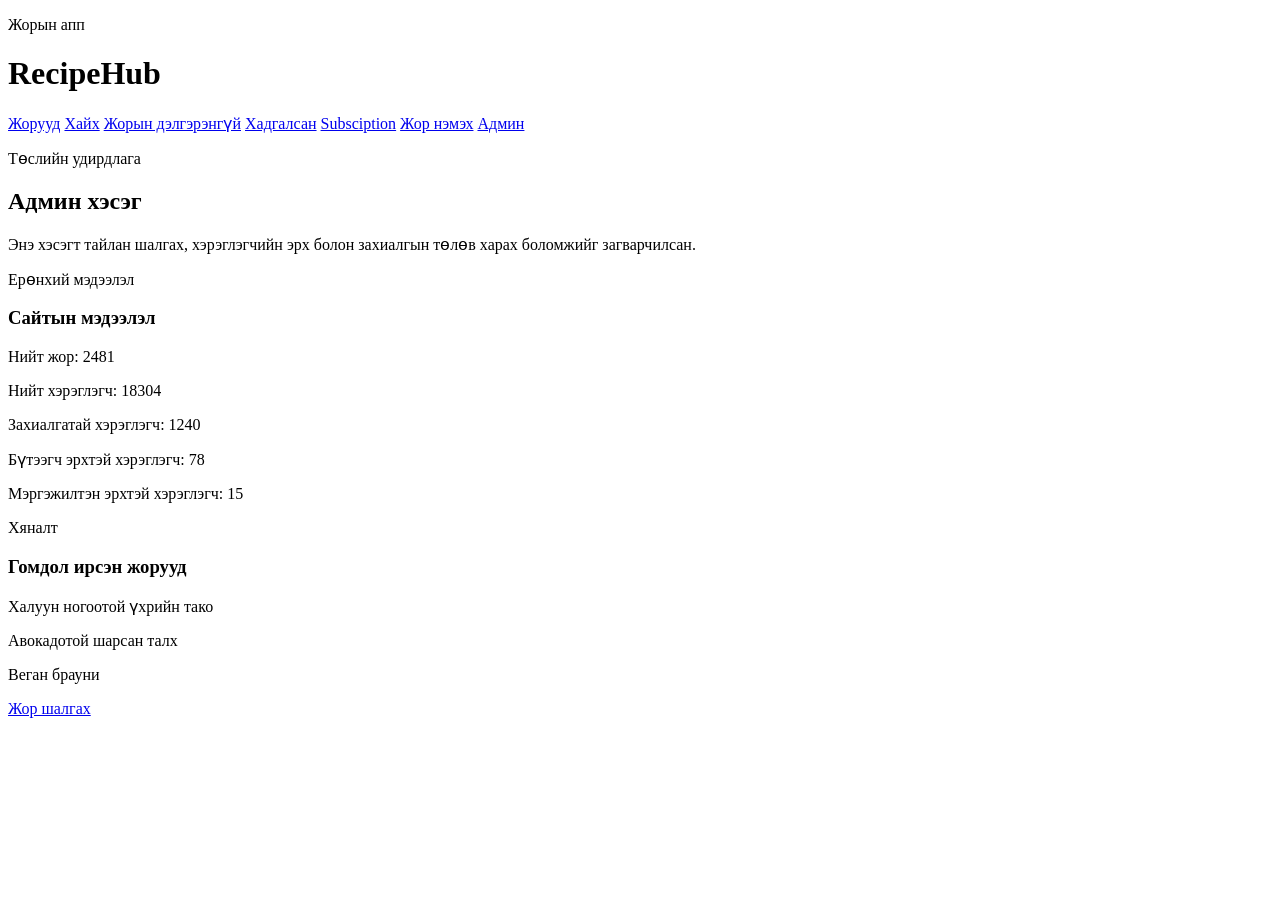
==== admin.html @ bd6943b9 "admin html" ====
<!DOCTYPE html>
<html lang="mn">
<head>
  <meta charset="UTF-8">
  <meta name="viewport" content="width=device-width, initial-scale=1.0">
  <title>RecipeHub - Админ</title>
  <link rel="stylesheet" href="admin.css">
</head>
<body>
  <header class="site-header">
    <div class="container header-inner">
      <div>
        <p class="eyebrow">Жорын апп</p>
        <h1 class="logo">RecipeHub</h1>
      </div>
      <nav class="site-nav" aria-label="Үндсэн цэс">
        <a href="index.html">Жорууд</a>
        <a href="search.html">Хайх</a>
        <a href="detail.html">Жорын дэлгэрэнгүй</a>
        <a href="favorites.html">Хадгалсан</a>
        <a href="pricing.html">Subsciption</a>
        <a href="add.html">Жор нэмэх</a>
        <a class="active" href="admin.html">Админ</a>
      </nav>
    </div>
  </header>

  <main class="main-content">
    <section class="hero">
      <div class="container">
        <p class="eyebrow">Төслийн удирдлага</p>
        <h2>Админ хэсэг</h2>
        <p class="section-intro">Энэ хэсэгт тайлан шалгах, хэрэглэгчийн эрх болон захиалгын төлөв харах боломжийг загварчилсан.</p>
      </div>
    </section>

    <section class="page-section">
      <div class="container admin-grid">
        <article class="panel">
          <p class="card-tag">Ерөнхий мэдээлэл</p>
          <h3>Сайтын мэдээлэл</h3>
          <p>Нийт жор: 2481</p>
          <p>Нийт хэрэглэгч: 18304</p>
          <p>Захиалгатай хэрэглэгч: 1240</p>
          <p>Бүтээгч эрхтэй хэрэглэгч: 78</p>
          <p>Мэргэжилтэн эрхтэй хэрэглэгч: 15</p>
        </article>

        <article class="panel">
          <p class="card-tag">Хяналт</p>
          <h3>Гомдол ирсэн жорууд</h3>
          <p>Халуун ногоотой үхрийн тако</p>
          <p>Авокадотой шарсан талх</p>
          <p>Веган брауни</p>
          <a class="card-button" href="detail.html">Жор шалгах</a>
        </article>
      </div>
    </section>
  </main>

</body>
</html>
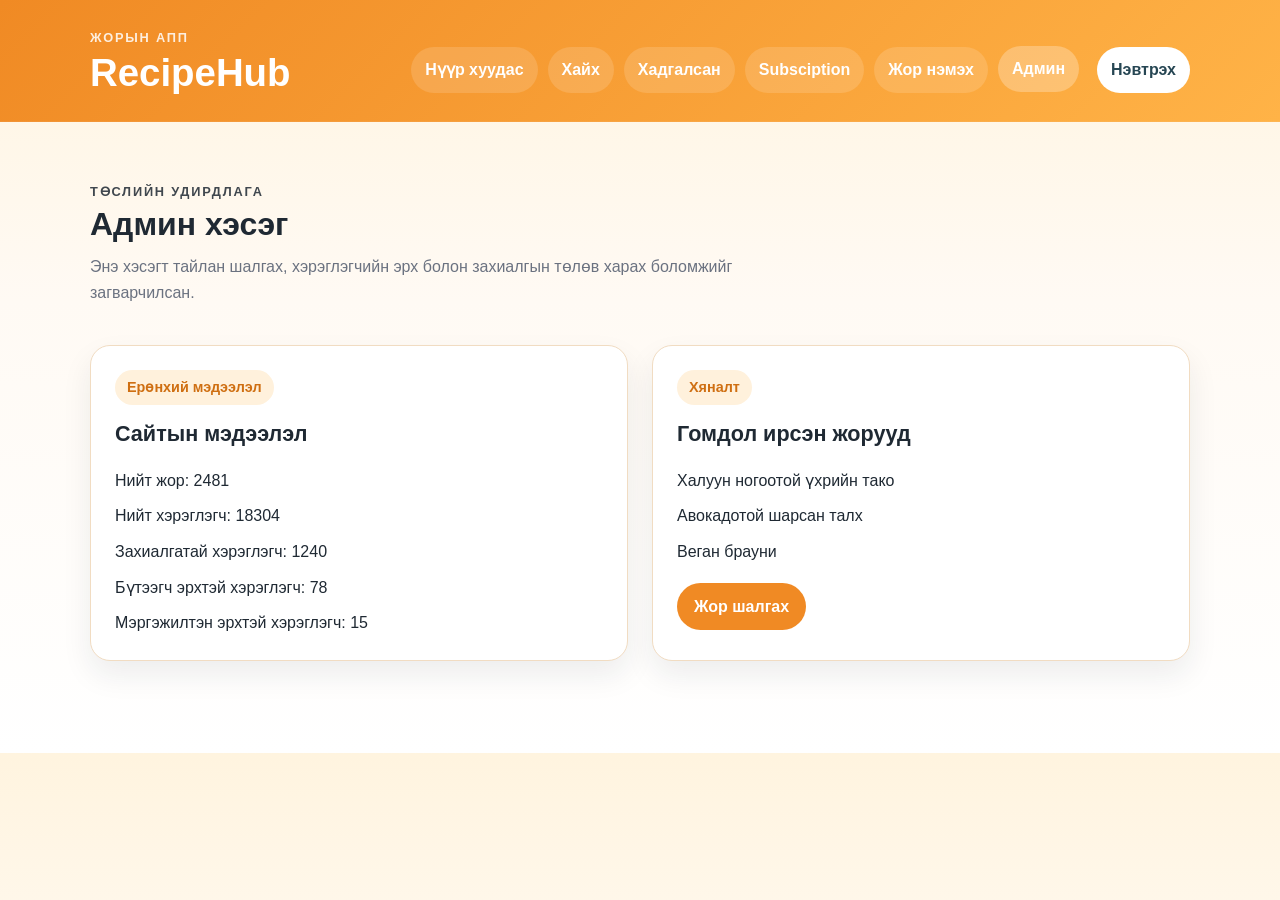
==== commit 60c51eb6: "Update admin.html" ====
--- a/admin.html
+++ b/admin.html
@@ -4,6 +4,7 @@
   <meta charset="UTF-8">
   <meta name="viewport" content="width=device-width, initial-scale=1.0">
   <title>RecipeHub - Админ</title>
+  <link rel="stylesheet" href="common.css">
   <link rel="stylesheet" href="admin.css">
 </head>
 <body>
@@ -14,13 +15,14 @@
         <h1 class="logo">RecipeHub</h1>
       </div>
       <nav class="site-nav" aria-label="Үндсэн цэс">
-        <a href="index.html">Жорууд</a>
+        <a href="index.html">Нүүр хуудас</a>
         <a href="search.html">Хайх</a>
-        <a href="detail.html">Жорын дэлгэрэнгүй</a>
+        <!-- <a href="detail.html">Жорын дэлгэрэнгүй</a> -->
         <a href="favorites.html">Хадгалсан</a>
         <a href="pricing.html">Subsciption</a>
         <a href="add.html">Жор нэмэх</a>
         <a class="active" href="admin.html">Админ</a>
+        <a class="auth-link" href="login.html">Нэвтрэх</a>
       </nav>
     </div>
   </header>
--- a/common.css
+++ b/common.css
@@ -0,0 +1,260 @@
+:root {
+  --primary: #c96f3b;
+  --primary-dark: #9e552a;
+  --secondary: #264653;
+  --background: #f5efe6;
+  --surface: #fffdf9;
+  --surface-strong: #f8f1e8;
+  --surface-soft: #efe5d7;
+  --text: #1f2933;
+  --muted: #6f766f;
+  --border: #dccfbd;
+  --shadow: 0 18px 40px rgba(48, 35, 23, 0.08);
+}
+
+* {
+  box-sizing: border-box;
+  margin: 0;
+  padding: 0;
+}
+
+body {
+  font-family: "Trebuchet MS", Arial, sans-serif;
+  background:
+    radial-gradient(circle at top left, rgba(201, 111, 59, 0.12), transparent 30%),
+    linear-gradient(180deg, #f3eadf 0%, #fbf7f1 42%, #fffdf9 100%);
+  color: var(--text);
+  line-height: 1.6;
+}
+
+a {
+  color: inherit;
+  text-decoration: none;
+}
+
+img {
+  display: block;
+  max-width: 100%;
+}
+
+.container {
+  width: min(1180px, calc(100% - 32px));
+  margin: 0 auto;
+}
+
+.site-header {
+  position: sticky;
+  top: 0;
+  z-index: 20;
+  background: rgba(38, 70, 83, 0.94);
+  color: #ffffff;
+  padding: 20px 0;
+  backdrop-filter: blur(10px);
+  border-bottom: 1px solid rgba(255, 255, 255, 0.08);
+}
+
+.header-inner {
+  display: flex;
+  justify-content: space-between;
+  align-items: center;
+  gap: 24px;
+}
+
+.eyebrow {
+  font-size: 0.78rem;
+  font-weight: 700;
+  letter-spacing: 0.18em;
+  text-transform: uppercase;
+  opacity: 0.8;
+  margin-bottom: 6px;
+}
+
+.logo {
+  font-size: 2.3rem;
+  line-height: 1;
+}
+
+.site-nav {
+  display: flex;
+  flex-wrap: wrap;
+  gap: 10px;
+  justify-content: flex-end;
+  align-items: center;
+  flex: 1;
+}
+
+.site-nav a {
+  padding: 10px 14px;
+  border-radius: 14px;
+  background: rgba(255, 255, 255, 0.06);
+  font-weight: 700;
+  transition: background-color 0.2s ease, transform 0.2s ease;
+}
+
+.site-nav a.active,
+.site-nav a:hover {
+  background: rgba(255, 255, 255, 0.16);
+  transform: translateY(-1px);
+}
+
+.site-nav a.auth-link {
+  background: #ffffff;
+  color: var(--secondary);
+  margin-left: 8px;
+  flex-shrink: 0;
+}
+
+.main-content {
+  padding: 34px 0 72px;
+}
+
+.hero,
+.page-section {
+  padding: 18px 0;
+}
+
+.hero h2,
+.auth-copy h2 {
+  font-size: clamp(2.2rem, 4vw, 3.4rem);
+  line-height: 1.05;
+  margin-bottom: 12px;
+}
+
+.section-intro,
+.auth-copy p {
+  max-width: 760px;
+  color: var(--muted);
+}
+
+.panel,
+.recipe-card,
+.info-card,
+.auth-form,
+.role-note,
+.summary-card,
+.hero-note,
+.price-card,
+.role-card,
+.compare-box {
+  background: rgba(255, 253, 249, 0.94);
+  border: 1px solid var(--border);
+  border-radius: 26px;
+  box-shadow: var(--shadow);
+}
+
+.panel,
+.info-card,
+.auth-form,
+.role-note,
+.summary-card,
+.hero-note,
+.price-card,
+.role-card,
+.compare-box {
+  padding: 28px;
+}
+
+.card-tag,
+.role-badge,
+.filter-pill {
+  display: inline-block;
+  padding: 7px 14px;
+  border-radius: 999px;
+  background: var(--surface-soft);
+  color: var(--secondary);
+  font-size: 0.92rem;
+  font-weight: 800;
+}
+
+.card-button,
+.primary-button,
+.secondary-button,
+.ghost-button {
+  display: inline-flex;
+  align-items: center;
+  justify-content: center;
+  border: 1px solid transparent;
+  border-radius: 16px;
+  padding: 12px 18px;
+  font: inherit;
+  font-weight: 700;
+  cursor: pointer;
+  transition: transform 0.2s ease, background-color 0.2s ease, border-color 0.2s ease;
+}
+
+.card-button,
+.primary-button {
+  background: var(--secondary);
+  color: #ffffff;
+}
+
+.secondary-button,
+.ghost-button {
+  background: #ffffff;
+  color: var(--text);
+  border-color: var(--border);
+}
+
+.card-button:hover,
+.primary-button:hover,
+.secondary-button:hover,
+.ghost-button:hover {
+  transform: translateY(-2px);
+}
+
+label span {
+  display: block;
+  margin-bottom: 8px;
+  font-weight: 700;
+}
+
+input,
+select,
+textarea {
+  width: 100%;
+  border: 1px solid var(--border);
+  border-radius: 16px;
+  padding: 12px 14px;
+  font: inherit;
+  color: var(--text);
+  background: #ffffff;
+}
+
+input:focus,
+select:focus,
+textarea:focus {
+  outline: 2px solid rgba(201, 111, 59, 0.22);
+  outline-offset: 2px;
+}
+
+textarea {
+  min-height: 120px;
+  resize: vertical;
+}
+
+@media (max-width: 760px) {
+  .header-inner {
+    flex-direction: column;
+    align-items: flex-start;
+  }
+
+  .logo {
+    font-size: 2rem;
+  }
+
+  .main-content {
+    padding-top: 24px;
+  }
+
+  .panel,
+  .info-card,
+  .auth-form,
+  .role-note,
+  .summary-card,
+  .hero-note,
+  .price-card,
+  .role-card,
+  .compare-box {
+    padding: 22px;
+  }
+}
--- a/admin.css
+++ b/admin.css
@@ -0,0 +1,164 @@
+:root {
+  --primary: #f08a24;
+  --primary-dark: #cf6f12;
+  --background: #fff8ef;
+  --surface: #ffffff;
+  --surface-soft: #fff1dc;
+  --text: #1f2933;
+  --muted: #6b7280;
+  --border: #f1dcc2;
+  --shadow: 0 14px 30px rgba(31, 41, 51, 0.08);
+}
+
+* {
+  box-sizing: border-box;
+  margin: 0;
+  padding: 0;
+}
+
+body {
+  font-family: "Trebuchet MS", Arial, sans-serif;
+  background: linear-gradient(180deg, #fff4df 0%, #fffaf4 40%, #ffffff 100%);
+  color: var(--text);
+  line-height: 1.6;
+}
+
+a {
+  color: inherit;
+  text-decoration: none;
+}
+
+.container {
+  width: min(1100px, calc(100% - 32px));
+  margin: 0 auto;
+}
+
+.site-header {
+  background: linear-gradient(135deg, var(--primary) 0%, #ffb347 100%);
+  color: #ffffff;
+  padding: 28px 0;
+}
+
+.header-inner {
+  display: flex;
+  justify-content: space-between;
+  align-items: flex-end;
+  gap: 24px;
+}
+
+.eyebrow {
+  font-size: 0.8rem;
+  font-weight: 700;
+  letter-spacing: 0.14em;
+  text-transform: uppercase;
+  opacity: 0.85;
+  margin-bottom: 6px;
+}
+
+.logo {
+  font-size: 2.4rem;
+  line-height: 1;
+}
+
+.site-nav {
+  display: flex;
+  flex-wrap: wrap;
+  gap: 10px;
+  justify-content: flex-end;
+}
+
+.site-nav a {
+  padding: 10px 14px;
+  border-radius: 999px;
+  background: rgba(255, 255, 255, 0.14);
+  font-weight: 700;
+}
+
+.site-nav a.active,
+.site-nav a:hover {
+  background: rgba(255, 255, 255, 0.26);
+}
+
+.main-content {
+  padding: 40px 0 72px;
+}
+
+.hero,
+.page-section {
+  padding: 20px 0;
+}
+
+.hero h2 {
+  font-size: 2rem;
+  margin-bottom: 12px;
+}
+
+.section-intro {
+  max-width: 680px;
+  color: var(--muted);
+}
+
+.admin-grid {
+  display: grid;
+  grid-template-columns: repeat(auto-fit, minmax(280px, 1fr));
+  gap: 24px;
+}
+
+.panel {
+  background: var(--surface);
+  border: 1px solid var(--border);
+  border-radius: 20px;
+  padding: 24px;
+  box-shadow: var(--shadow);
+  transition: transform 0.2s ease, box-shadow 0.2s ease;
+}
+
+.panel:hover {
+  transform: translateY(-4px);
+  box-shadow: 0 20px 40px rgba(31, 41, 51, 0.14);
+}
+
+.panel h3 {
+  margin-bottom: 16px;
+  font-size: 1.35rem;
+}
+
+.card-tag {
+  display: inline-block;
+  margin-bottom: 12px;
+  padding: 6px 12px;
+  border-radius: 999px;
+  background: var(--surface-soft);
+  color: var(--primary-dark);
+  font-size: 0.9rem;
+  font-weight: 700;
+}
+
+.panel p + p {
+  margin-top: 10px;
+}
+
+.card-button {
+  display: inline-block;
+  margin-top: 18px;
+  padding: 10px 16px;
+  border-radius: 999px;
+  background: var(--primary);
+  color: #ffffff;
+  font-weight: 700;
+}
+
+@media (max-width: 760px) {
+  .header-inner {
+    flex-direction: column;
+    align-items: flex-start;
+  }
+
+  .logo {
+    font-size: 2rem;
+  }
+
+  .main-content {
+    padding-top: 24px;
+  }
+}
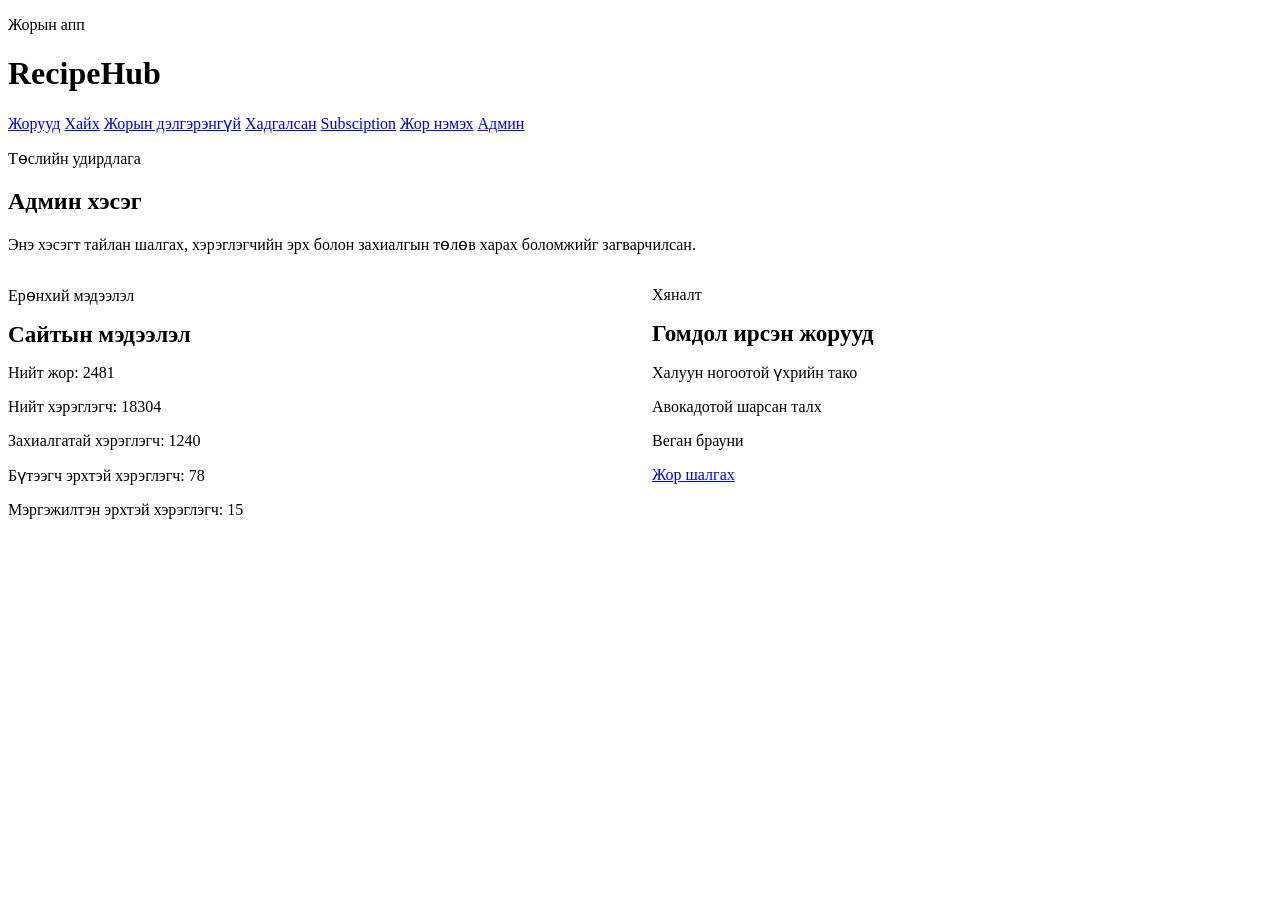
==== commit b884f23b: "Update admin.html" ====
--- a/admin.html
+++ b/admin.html
@@ -4,8 +4,8 @@
   <meta charset="UTF-8">
   <meta name="viewport" content="width=device-width, initial-scale=1.0">
   <title>RecipeHub - Админ</title>
-  <link rel="stylesheet" href="common.css">
   <link rel="stylesheet" href="admin.css">
+  <link rel="styleshee" href="admin.css"
 </head>
 <body>
   <header class="site-header">
@@ -15,14 +15,13 @@
         <h1 class="logo">RecipeHub</h1>
       </div>
       <nav class="site-nav" aria-label="Үндсэн цэс">
-        <a href="index.html">Нүүр хуудас</a>
+        <a href="index.html">Жорууд</a>
         <a href="search.html">Хайх</a>
-        <!-- <a href="detail.html">Жорын дэлгэрэнгүй</a> -->
+        <a href="detail.html">Жорын дэлгэрэнгүй</a>
         <a href="favorites.html">Хадгалсан</a>
         <a href="pricing.html">Subsciption</a>
         <a href="add.html">Жор нэмэх</a>
         <a class="active" href="admin.html">Админ</a>
-        <a class="auth-link" href="login.html">Нэвтрэх</a>
       </nav>
     </div>
   </header>
--- a/admin.css
+++ b/admin.css
@@ -1,137 +1,18 @@
-:root {
-  --primary: #f08a24;
-  --primary-dark: #cf6f12;
-  --background: #fff8ef;
-  --surface: #ffffff;
-  --surface-soft: #fff1dc;
-  --text: #1f2933;
-  --muted: #6b7280;
-  --border: #f1dcc2;
-  --shadow: 0 14px 30px rgba(31, 41, 51, 0.08);
-}
-
-* {
-  box-sizing: border-box;
-  margin: 0;
-  padding: 0;
-}
-
-body {
-  font-family: "Trebuchet MS", Arial, sans-serif;
-  background: linear-gradient(180deg, #fff4df 0%, #fffaf4 40%, #ffffff 100%);
-  color: var(--text);
-  line-height: 1.6;
-}
-
-a {
-  color: inherit;
-  text-decoration: none;
-}
-
-.container {
-  width: min(1100px, calc(100% - 32px));
-  margin: 0 auto;
-}
-
-.site-header {
-  background: linear-gradient(135deg, var(--primary) 0%, #ffb347 100%);
-  color: #ffffff;
-  padding: 28px 0;
-}
-
-.header-inner {
-  display: flex;
-  justify-content: space-between;
-  align-items: flex-end;
-  gap: 24px;
-}
-
-.eyebrow {
-  font-size: 0.8rem;
-  font-weight: 700;
-  letter-spacing: 0.14em;
-  text-transform: uppercase;
-  opacity: 0.85;
-  margin-bottom: 6px;
-}
-
-.logo {
-  font-size: 2.4rem;
-  line-height: 1;
-}
-
-.site-nav {
-  display: flex;
-  flex-wrap: wrap;
-  gap: 10px;
-  justify-content: flex-end;
-}
-
-.site-nav a {
-  padding: 10px 14px;
-  border-radius: 999px;
-  background: rgba(255, 255, 255, 0.14);
-  font-weight: 700;
-}
-
-.site-nav a.active,
-.site-nav a:hover {
-  background: rgba(255, 255, 255, 0.26);
-}
-
-.main-content {
-  padding: 40px 0 72px;
-}
-
-.hero,
-.page-section {
-  padding: 20px 0;
-}
-
-.hero h2 {
-  font-size: 2rem;
-  margin-bottom: 12px;
-}
-
-.section-intro {
-  max-width: 680px;
-  color: var(--muted);
-}
-
 .admin-grid {
   display: grid;
-  grid-template-columns: repeat(auto-fit, minmax(280px, 1fr));
+  grid-template-columns: repeat(auto-fit, minmax(300px, 1fr));
   gap: 24px;
 }
 
 .panel {
-  background: var(--surface);
-  border: 1px solid var(--border);
-  border-radius: 20px;
-  padding: 24px;
-  box-shadow: var(--shadow);
-  transition: transform 0.2s ease, box-shadow 0.2s ease;
-}
-
-.panel:hover {
-  transform: translateY(-4px);
-  box-shadow: 0 20px 40px rgba(31, 41, 51, 0.14);
+  background:
+    linear-gradient(135deg, rgba(255, 255, 255, 0.92), rgba(248, 241, 232, 0.96)),
+    var(--surface);
 }
 
 .panel h3 {
-  margin-bottom: 16px;
-  font-size: 1.35rem;
-}
-
-.card-tag {
-  display: inline-block;
-  margin-bottom: 12px;
-  padding: 6px 12px;
-  border-radius: 999px;
-  background: var(--surface-soft);
-  color: var(--primary-dark);
-  font-size: 0.9rem;
-  font-weight: 700;
+  margin: 10px 0 16px;
+  font-size: 1.45rem;
 }
 
 .panel p + p {
@@ -139,26 +20,5 @@
 }
 
 .card-button {
-  display: inline-block;
   margin-top: 18px;
-  padding: 10px 16px;
-  border-radius: 999px;
-  background: var(--primary);
-  color: #ffffff;
-  font-weight: 700;
 }
-
-@media (max-width: 760px) {
-  .header-inner {
-    flex-direction: column;
-    align-items: flex-start;
-  }
-
-  .logo {
-    font-size: 2rem;
-  }
-
-  .main-content {
-    padding-top: 24px;
-  }
-}
--- a/admin.css
+++ b/admin.css
@@ -1,137 +1,18 @@
-:root {
-  --primary: #f08a24;
-  --primary-dark: #cf6f12;
-  --background: #fff8ef;
-  --surface: #ffffff;
-  --surface-soft: #fff1dc;
-  --text: #1f2933;
-  --muted: #6b7280;
-  --border: #f1dcc2;
-  --shadow: 0 14px 30px rgba(31, 41, 51, 0.08);
-}
-
-* {
-  box-sizing: border-box;
-  margin: 0;
-  padding: 0;
-}
-
-body {
-  font-family: "Trebuchet MS", Arial, sans-serif;
-  background: linear-gradient(180deg, #fff4df 0%, #fffaf4 40%, #ffffff 100%);
-  color: var(--text);
-  line-height: 1.6;
-}
-
-a {
-  color: inherit;
-  text-decoration: none;
-}
-
-.container {
-  width: min(1100px, calc(100% - 32px));
-  margin: 0 auto;
-}
-
-.site-header {
-  background: linear-gradient(135deg, var(--primary) 0%, #ffb347 100%);
-  color: #ffffff;
-  padding: 28px 0;
-}
-
-.header-inner {
-  display: flex;
-  justify-content: space-between;
-  align-items: flex-end;
-  gap: 24px;
-}
-
-.eyebrow {
-  font-size: 0.8rem;
-  font-weight: 700;
-  letter-spacing: 0.14em;
-  text-transform: uppercase;
-  opacity: 0.85;
-  margin-bottom: 6px;
-}
-
-.logo {
-  font-size: 2.4rem;
-  line-height: 1;
-}
-
-.site-nav {
-  display: flex;
-  flex-wrap: wrap;
-  gap: 10px;
-  justify-content: flex-end;
-}
-
-.site-nav a {
-  padding: 10px 14px;
-  border-radius: 999px;
-  background: rgba(255, 255, 255, 0.14);
-  font-weight: 700;
-}
-
-.site-nav a.active,
-.site-nav a:hover {
-  background: rgba(255, 255, 255, 0.26);
-}
-
-.main-content {
-  padding: 40px 0 72px;
-}
-
-.hero,
-.page-section {
-  padding: 20px 0;
-}
-
-.hero h2 {
-  font-size: 2rem;
-  margin-bottom: 12px;
-}
-
-.section-intro {
-  max-width: 680px;
-  color: var(--muted);
-}
-
 .admin-grid {
   display: grid;
-  grid-template-columns: repeat(auto-fit, minmax(280px, 1fr));
+  grid-template-columns: repeat(auto-fit, minmax(300px, 1fr));
   gap: 24px;
 }
 
 .panel {
-  background: var(--surface);
-  border: 1px solid var(--border);
-  border-radius: 20px;
-  padding: 24px;
-  box-shadow: var(--shadow);
-  transition: transform 0.2s ease, box-shadow 0.2s ease;
-}
-
-.panel:hover {
-  transform: translateY(-4px);
-  box-shadow: 0 20px 40px rgba(31, 41, 51, 0.14);
+  background:
+    linear-gradient(135deg, rgba(255, 255, 255, 0.92), rgba(248, 241, 232, 0.96)),
+    var(--surface);
 }
 
 .panel h3 {
-  margin-bottom: 16px;
-  font-size: 1.35rem;
-}
-
-.card-tag {
-  display: inline-block;
-  margin-bottom: 12px;
-  padding: 6px 12px;
-  border-radius: 999px;
-  background: var(--surface-soft);
-  color: var(--primary-dark);
-  font-size: 0.9rem;
-  font-weight: 700;
+  margin: 10px 0 16px;
+  font-size: 1.45rem;
 }
 
 .panel p + p {
@@ -139,26 +20,5 @@
 }
 
 .card-button {
-  display: inline-block;
   margin-top: 18px;
-  padding: 10px 16px;
-  border-radius: 999px;
-  background: var(--primary);
-  color: #ffffff;
-  font-weight: 700;
 }
-
-@media (max-width: 760px) {
-  .header-inner {
-    flex-direction: column;
-    align-items: flex-start;
-  }
-
-  .logo {
-    font-size: 2rem;
-  }
-
-  .main-content {
-    padding-top: 24px;
-  }
-}
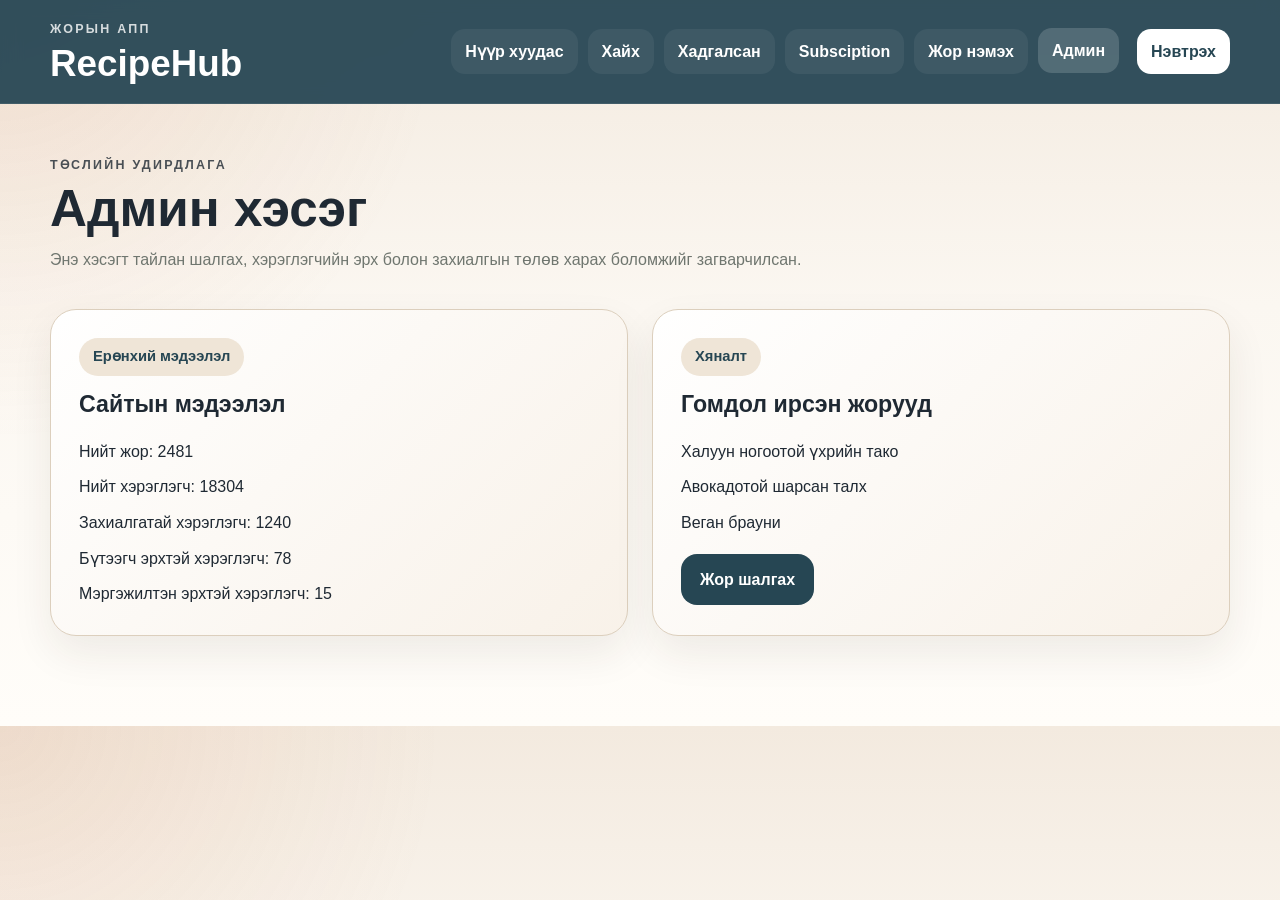
==== commit ef9e59e7: "Merge branch 'Orgil'" ====
--- a/admin.html
+++ b/admin.html
@@ -4,8 +4,8 @@
   <meta charset="UTF-8">
   <meta name="viewport" content="width=device-width, initial-scale=1.0">
   <title>RecipeHub - Админ</title>
+  <link rel="stylesheet" href="common.css">
   <link rel="stylesheet" href="admin.css">
-  <link rel="styleshee" href="admin.css"
 </head>
 <body>
   <header class="site-header">
@@ -15,13 +15,14 @@
         <h1 class="logo">RecipeHub</h1>
       </div>
       <nav class="site-nav" aria-label="Үндсэн цэс">
-        <a href="index.html">Жорууд</a>
+        <a href="index.html">Нүүр хуудас</a>
         <a href="search.html">Хайх</a>
-        <a href="detail.html">Жорын дэлгэрэнгүй</a>
+        <!-- <a href="detail.html">Жорын дэлгэрэнгүй</a> -->
         <a href="favorites.html">Хадгалсан</a>
         <a href="pricing.html">Subsciption</a>
         <a href="add.html">Жор нэмэх</a>
         <a class="active" href="admin.html">Админ</a>
+        <a class="auth-link" href="login.html">Нэвтрэх</a>
       </nav>
     </div>
   </header>
--- a/common.css
+++ b/common.css
@@ -0,0 +1,260 @@
+:root {
+  --primary: #c96f3b;
+  --primary-dark: #9e552a;
+  --secondary: #264653;
+  --background: #f5efe6;
+  --surface: #fffdf9;
+  --surface-strong: #f8f1e8;
+  --surface-soft: #efe5d7;
+  --text: #1f2933;
+  --muted: #6f766f;
+  --border: #dccfbd;
+  --shadow: 0 18px 40px rgba(48, 35, 23, 0.08);
+}
+
+* {
+  box-sizing: border-box;
+  margin: 0;
+  padding: 0;
+}
+
+body {
+  font-family: "Trebuchet MS", Arial, sans-serif;
+  background:
+    radial-gradient(circle at top left, rgba(201, 111, 59, 0.12), transparent 30%),
+    linear-gradient(180deg, #f3eadf 0%, #fbf7f1 42%, #fffdf9 100%);
+  color: var(--text);
+  line-height: 1.6;
+}
+
+a {
+  color: inherit;
+  text-decoration: none;
+}
+
+img {
+  display: block;
+  max-width: 100%;
+}
+
+.container {
+  width: min(1180px, calc(100% - 32px));
+  margin: 0 auto;
+}
+
+.site-header {
+  position: sticky;
+  top: 0;
+  z-index: 20;
+  background: rgba(38, 70, 83, 0.94);
+  color: #ffffff;
+  padding: 20px 0;
+  backdrop-filter: blur(10px);
+  border-bottom: 1px solid rgba(255, 255, 255, 0.08);
+}
+
+.header-inner {
+  display: flex;
+  justify-content: space-between;
+  align-items: center;
+  gap: 24px;
+}
+
+.eyebrow {
+  font-size: 0.78rem;
+  font-weight: 700;
+  letter-spacing: 0.18em;
+  text-transform: uppercase;
+  opacity: 0.8;
+  margin-bottom: 6px;
+}
+
+.logo {
+  font-size: 2.3rem;
+  line-height: 1;
+}
+
+.site-nav {
+  display: flex;
+  flex-wrap: wrap;
+  gap: 10px;
+  justify-content: flex-end;
+  align-items: center;
+  flex: 1;
+}
+
+.site-nav a {
+  padding: 10px 14px;
+  border-radius: 14px;
+  background: rgba(255, 255, 255, 0.06);
+  font-weight: 700;
+  transition: background-color 0.2s ease, transform 0.2s ease;
+}
+
+.site-nav a.active,
+.site-nav a:hover {
+  background: rgba(255, 255, 255, 0.16);
+  transform: translateY(-1px);
+}
+
+.site-nav a.auth-link {
+  background: #ffffff;
+  color: var(--secondary);
+  margin-left: 8px;
+  flex-shrink: 0;
+}
+
+.main-content {
+  padding: 34px 0 72px;
+}
+
+.hero,
+.page-section {
+  padding: 18px 0;
+}
+
+.hero h2,
+.auth-copy h2 {
+  font-size: clamp(2.2rem, 4vw, 3.4rem);
+  line-height: 1.05;
+  margin-bottom: 12px;
+}
+
+.section-intro,
+.auth-copy p {
+  max-width: 760px;
+  color: var(--muted);
+}
+
+.panel,
+.recipe-card,
+.info-card,
+.auth-form,
+.role-note,
+.summary-card,
+.hero-note,
+.price-card,
+.role-card,
+.compare-box {
+  background: rgba(255, 253, 249, 0.94);
+  border: 1px solid var(--border);
+  border-radius: 26px;
+  box-shadow: var(--shadow);
+}
+
+.panel,
+.info-card,
+.auth-form,
+.role-note,
+.summary-card,
+.hero-note,
+.price-card,
+.role-card,
+.compare-box {
+  padding: 28px;
+}
+
+.card-tag,
+.role-badge,
+.filter-pill {
+  display: inline-block;
+  padding: 7px 14px;
+  border-radius: 999px;
+  background: var(--surface-soft);
+  color: var(--secondary);
+  font-size: 0.92rem;
+  font-weight: 800;
+}
+
+.card-button,
+.primary-button,
+.secondary-button,
+.ghost-button {
+  display: inline-flex;
+  align-items: center;
+  justify-content: center;
+  border: 1px solid transparent;
+  border-radius: 16px;
+  padding: 12px 18px;
+  font: inherit;
+  font-weight: 700;
+  cursor: pointer;
+  transition: transform 0.2s ease, background-color 0.2s ease, border-color 0.2s ease;
+}
+
+.card-button,
+.primary-button {
+  background: var(--secondary);
+  color: #ffffff;
+}
+
+.secondary-button,
+.ghost-button {
+  background: #ffffff;
+  color: var(--text);
+  border-color: var(--border);
+}
+
+.card-button:hover,
+.primary-button:hover,
+.secondary-button:hover,
+.ghost-button:hover {
+  transform: translateY(-2px);
+}
+
+label span {
+  display: block;
+  margin-bottom: 8px;
+  font-weight: 700;
+}
+
+input,
+select,
+textarea {
+  width: 100%;
+  border: 1px solid var(--border);
+  border-radius: 16px;
+  padding: 12px 14px;
+  font: inherit;
+  color: var(--text);
+  background: #ffffff;
+}
+
+input:focus,
+select:focus,
+textarea:focus {
+  outline: 2px solid rgba(201, 111, 59, 0.22);
+  outline-offset: 2px;
+}
+
+textarea {
+  min-height: 120px;
+  resize: vertical;
+}
+
+@media (max-width: 760px) {
+  .header-inner {
+    flex-direction: column;
+    align-items: flex-start;
+  }
+
+  .logo {
+    font-size: 2rem;
+  }
+
+  .main-content {
+    padding-top: 24px;
+  }
+
+  .panel,
+  .info-card,
+  .auth-form,
+  .role-note,
+  .summary-card,
+  .hero-note,
+  .price-card,
+  .role-card,
+  .compare-box {
+    padding: 22px;
+  }
+}
